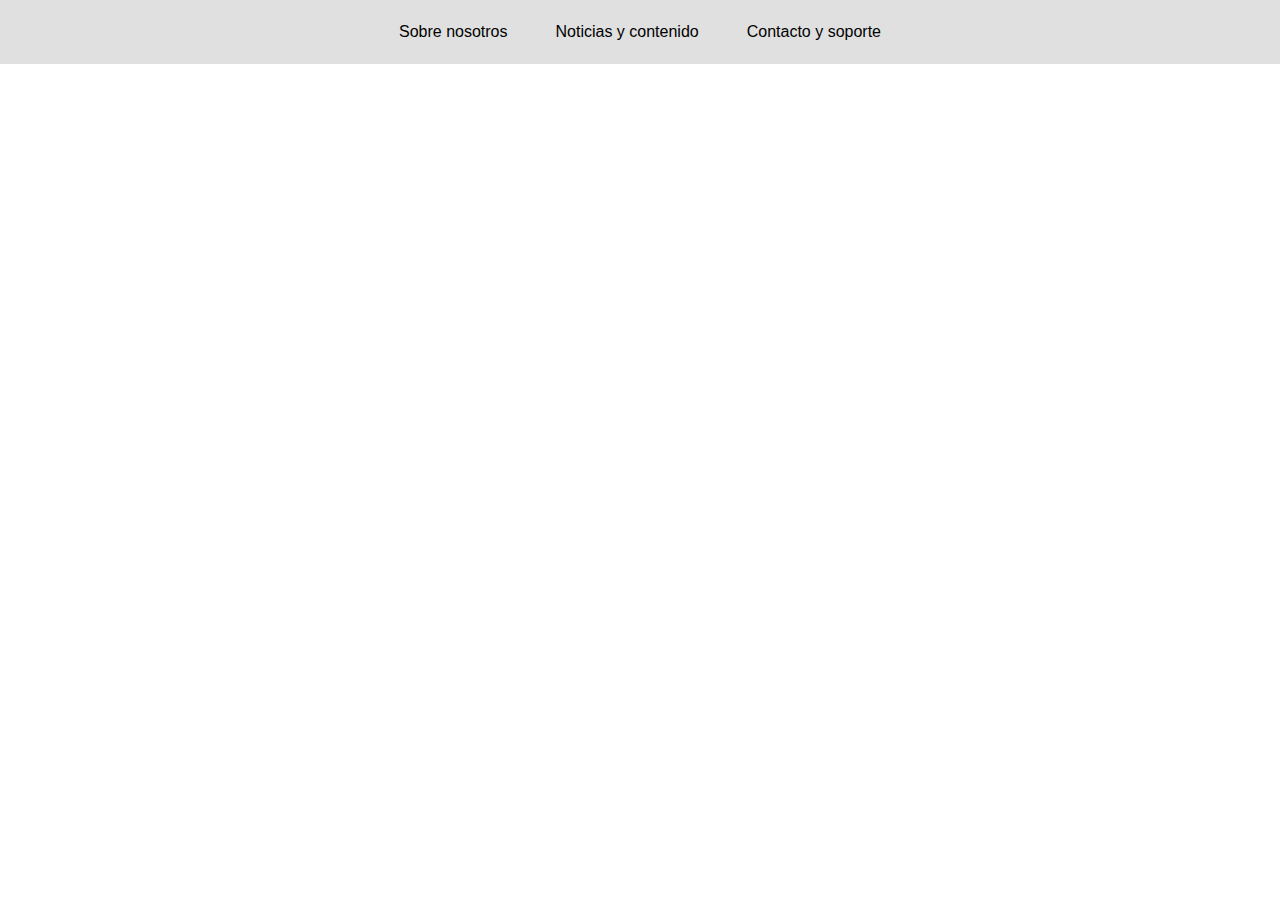
==== nosotros.html @ 162a6143 "nueva página" ====
<!DOCTYPE html>
<html lang="en">
<head>
    <meta charset="UTF-8">
    <meta name="viewport" content="width=device-width, initial-scale=1.0">
    <link rel="stylesheet" href="css/bootstrap.min.css">
    <link rel="stylesheet" href="css/styles.css">
    
   
    <title>Cocinando</title>
</head>
<body>

<!--COMIENZO DEL NAVEGADOR-->

<div id="header-total">


    <nav class="navbar navbar-expand-lg">


        <div class="container-fluid">
        <img src="" alt="">
        <button class="navbar-toggler" type="button" data-bs-toggle="collapse" data-bs-target="#navbarNavAltMarkup" aria-controls="navbarNavAltMarkup" aria-expanded="false" aria-label="Toggle navigation">
            <span class="navbar-toggler-icon"></span>
        </button>
        <div class="collapse navbar-collapse" id="navbarNavAltMarkup">
            <div class="navbar-nav">
                <a class="nav-link" href="nosotros.html">Sobre nosotros</a>
                <a class="nav-link" href="index.html">Noticias y contenido</a>
                <a class="nav-link" href="soporte.html">Contacto y soporte</a>
            </div>
        </div>
        </div>
    </nav>

</div>

<!--FINAL DEL NAVEGADOR-->

<!-- COMIENZO DE LA PRESENTACIÓN-->



<!-- FINAL DE LA PRESENTACIÓN-->
---- css/styles.css ----
/*--AJUSTES GENERALES--*/

* {
    margin: 0;
    padding: 0;
    box-sizing: border-box;
    font-family: sans-serif;
}

:root {
    --color0:  #6aba66;
    --color1: #ffffff;
    --color2: #e0e0e0;
    --color3: #000000;
    --color4: #cd3f3f;
   
}

/*------------COMIENZO DE PÁGINA QUIENES SOMOS--------------*/

/*--COMIENZO DE EL NAVEGADOR--*/

#header-total {
background-color: var(--color2);
position: fixed;
width: 100%;
text-align: center;
}

.navbar {
background-color: var(--color2);
width: 100%;
height: 4em;
position: fixed;
}

.navbar a {
color: var(--color3);
}

.navbar a:hover {
color: var(--color4)
}

.navbar .collapse {
justify-content: center;
}

.navbar-nav a {
margin-left: 1em;
margin-right: 1em;
}

/*--FINAL DE EL NAVEGADOR--*/

/*--COMIENZO DE QUIENES SOMOS--*/



/*--FINAL DE QUIENES SOMOS--*/

/*--COMIENZO DE CONTENIDO--*/

#contenido-general {
display: flex;
}

#todo-junto {
padding-top: 5em;
padding-left: 1em;
padding-right: 1em;
width: 21em;
height: 52em;
text-align: center;
background-color: var(--color2);
}

.info .video {
width: 20%;
}

.card2 {
padding-top: 0.7em;
width: 18.7em;
height: 11em;

}

.tables {
display: flex;
}

.rows {
display: flex;
flex-direction: column;
}

.cels {
display: flex;
}

#content-derecha {
padding-top: 5em;
width: 100%;
height: 52em;
text-align: center;

}

#content-derecha .info-ad {
width: 100%;
height: 15em;
}

#imagenes-card figure img {
width: 13em;
}

.card-body {
margin-top: 1em;
}
/*--FINAL DE CONTENIDO--*/

/*------------FINAL DE PÁGINA QUIENES SOMOS--------------*/

/*------------COMIENZO DE SOBRE NOSOTROS--------------*/

/*--COMIENZO DE PRESENTACIÓN--*/

#presentacion {
padding-top: 4em;
}

/*--FINAL DE PRESENTACIÓN--*/

/*------------FINAL DE SOBRE NOSOTROS--------------*/

/*------------COMIENZO DE SOPORTE--------------*/

/*--COMIENZO DE FORMULARIO--*/

#confirmation {
padding-top: 5em;
background-color: #6aba66;
justify-content: center;
}

#confirmation form {
text-align: center;
width: 30em;
background-color: #cd3f3f;
}



/*--FINAL DE FORMULARIO--*/

/*------------FINAL DE SOPORTE--------------*/
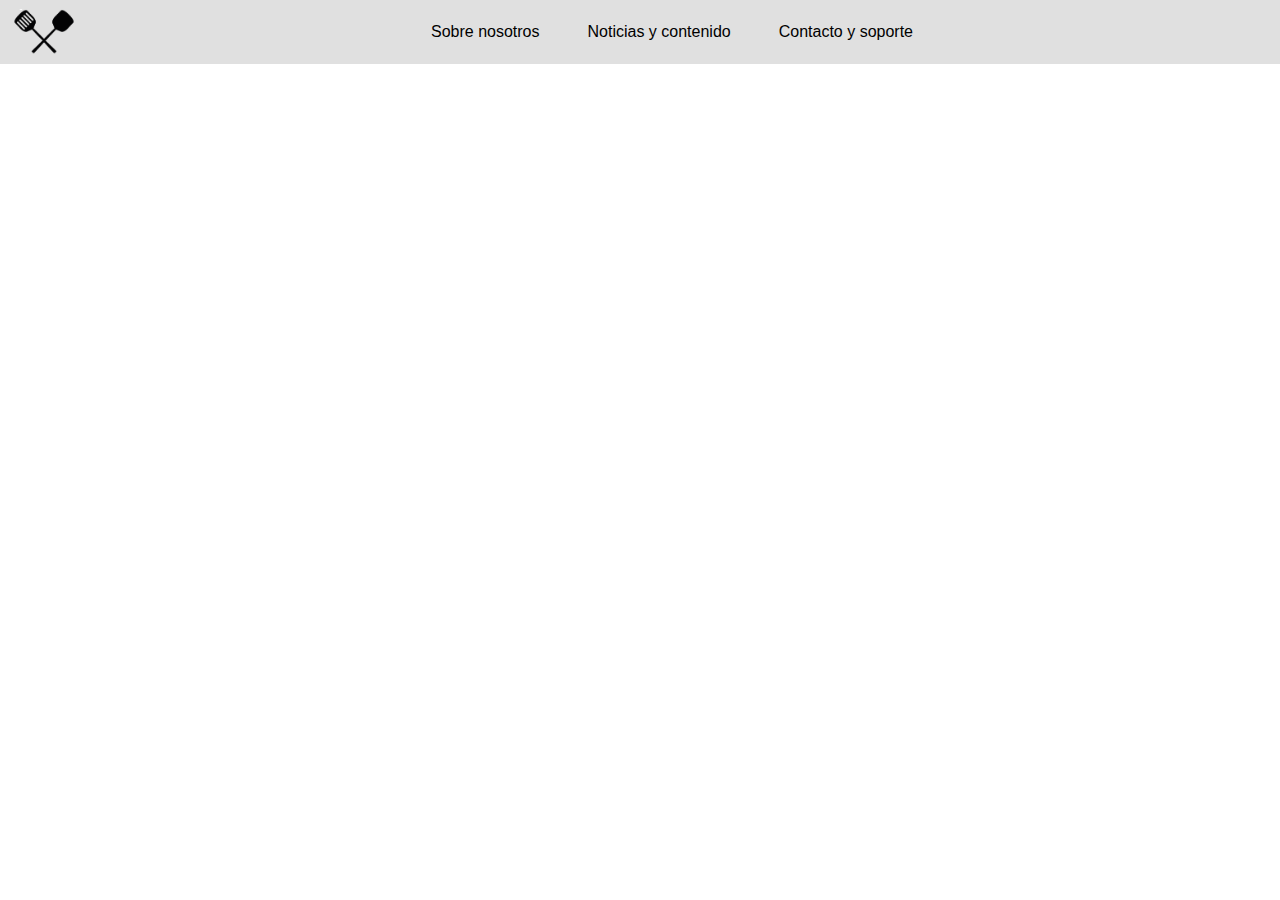
==== commit 6b1f7162: "cambio de logo y nombre" ====
--- a/nosotros.html
+++ b/nosotros.html
@@ -20,7 +20,7 @@
 
 
         <div class="container-fluid">
-        <img src="" alt="">
+        <img src="img/pirata.png" alt="">
         <button class="navbar-toggler" type="button" data-bs-toggle="collapse" data-bs-target="#navbarNavAltMarkup" aria-controls="navbarNavAltMarkup" aria-expanded="false" aria-label="Toggle navigation">
             <span class="navbar-toggler-icon"></span>
         </button>
--- a/css/styles.css
+++ b/css/styles.css
@@ -50,6 +50,16 @@
 margin-left: 1em;
 margin-right: 1em;
 }
+
+.navbar img {
+width: 4em;
+}
+
+.navbar h4 {
+font-family:Georgia, 'Times New Roman', Times, serif;
+width: 7em;
+    }
+
 
 /*--FINAL DE EL NAVEGADOR--*/
 
@@ -139,18 +149,6 @@
 
 /*--COMIENZO DE FORMULARIO--*/
 
-#confirmation {
-padding-top: 5em;
-background-color: #6aba66;
-justify-content: center;
-}
-
-#confirmation form {
-text-align: center;
-width: 30em;
-background-color: #cd3f3f;
-}
-
 
 
 /*--FINAL DE FORMULARIO--*/
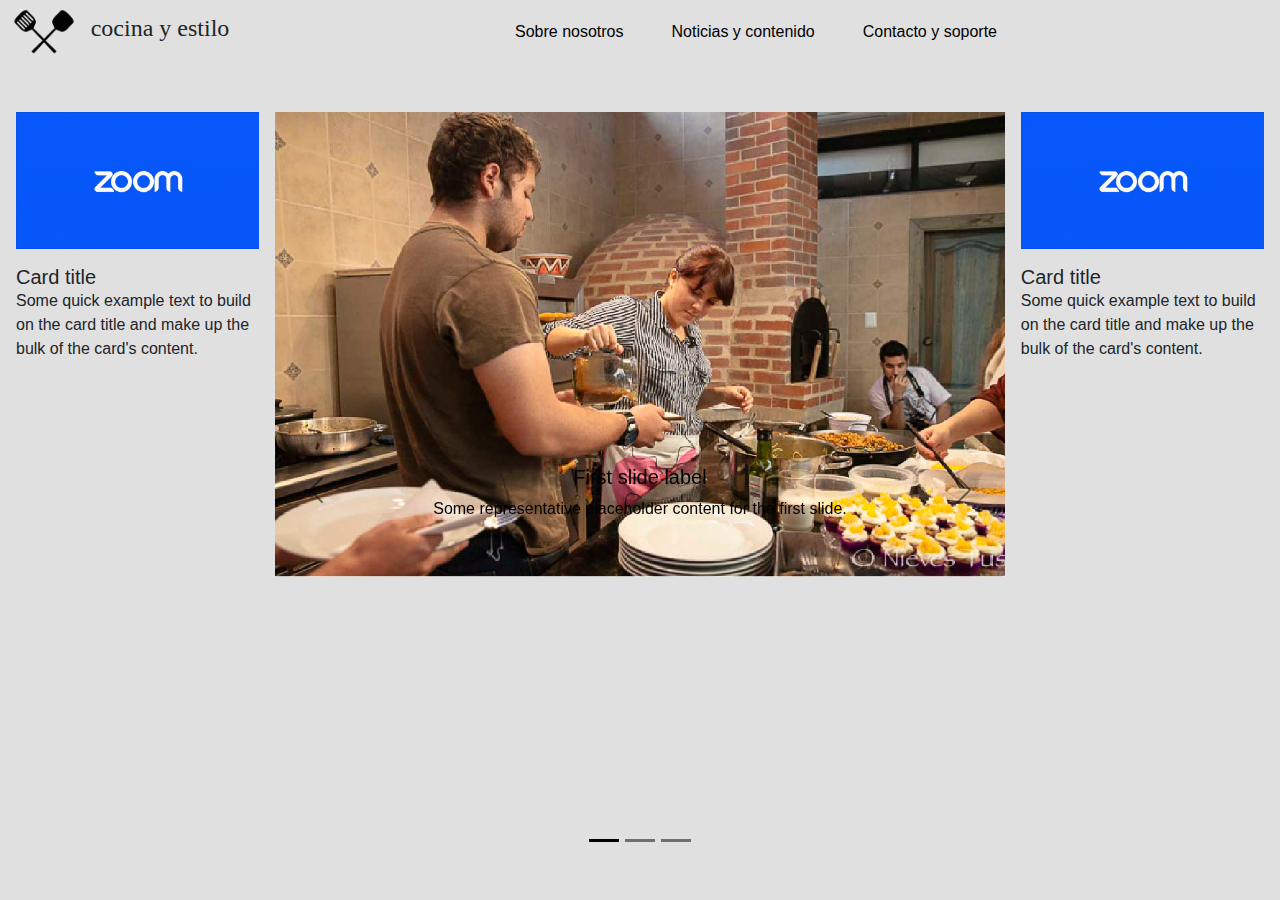
==== commit 9f116329: "creación de las 3 páginas" ====
--- a/nosotros.html
+++ b/nosotros.html
@@ -20,7 +20,7 @@
 
 
         <div class="container-fluid">
-        <img src="img/pirata.png" alt="">
+        <img src="img/pirata.png" alt=""><h4>cocina y estilo</h4>
         <button class="navbar-toggler" type="button" data-bs-toggle="collapse" data-bs-target="#navbarNavAltMarkup" aria-controls="navbarNavAltMarkup" aria-expanded="false" aria-label="Toggle navigation">
             <span class="navbar-toggler-icon"></span>
         </button>
@@ -39,7 +39,78 @@
 <!--FINAL DEL NAVEGADOR-->
 
 <!-- COMIENZO DE LA PRESENTACIÓN-->
+<div id="todoenuno">
 
+    <div class="card-style" style="width: 18rem;">
+        <img src="img/zoom-gif-01.gif" class="card-img-top" alt="...">
+        <div class="card-body">
+          <h5 class="card-title">Card title</h5>
+          <p class="card-text">Some quick example text to build on the card title and make up the bulk of the card's content.</p>
+        </div>
+      </div>
 
+        <div id="carouselExampleDark" class="carousel carousel-dark slide">
+            <div class="carousel-indicators">
+            <button type="button" data-bs-target="#carouselExampleDark" data-bs-slide-to="0" class="active" aria-current="true" aria-label="Slide 1"></button>
+            <button type="button" data-bs-target="#carouselExampleDark" data-bs-slide-to="1" aria-label="Slide 2"></button>
+            <button type="button" data-bs-target="#carouselExampleDark" data-bs-slide-to="2" aria-label="Slide 3"></button>
+            </div>
+            <div class="carousel-inner">
+            <div class="carousel-item active" data-bs-interval="10000">
+                <img src="img/gente4.jpg" class="d-block w-100" alt="...">
+                <div class="carousel-caption d-none d-md-block">
+                <h5>First slide label</h5>
+                <p>Some representative placeholder content for the first slide.</p>
+                </div>
+            </div>
+            <div class="carousel-item" data-bs-interval="2000">
+                <img src="img/gente2.jpg" class="d-block w-100" alt="...">
+                <div class="carousel-caption d-none d-md-block">
+                <h5>Second slide label</h5>
+                <p>Some representative placeholder content for the second slide.</p>
+                </div>
+            </div>
+            <div class="carousel-item">
+                <img src="img/gente3.jpg" class="d-block w-100" alt="...">
+                <div class="carousel-caption d-none d-md-block">
+                <h5>Third slide label</h5>
+                <p>Some representative placeholder content for the third slide.</p>
+                </div>
+            </div>
+            </div>
+            <button class="carousel-control-prev" type="button" data-bs-target="#carouselExampleDark" data-bs-slide="prev">
+            <span class="carousel-control-prev-icon" aria-hidden="true"></span>
+            <span class="visually-hidden">Previous</span>
+            </button>
+            <button class="carousel-control-next" type="button" data-bs-target="#carouselExampleDark" data-bs-slide="next">
+            <span class="carousel-control-next-icon" aria-hidden="true"></span>
+            <span class="visually-hidden">Next</span>
+            </button>
+        </div>
 
-<!-- FINAL DE LA PRESENTACIÓN-->+        <div class="card-style2" style="width: 18rem;">
+            <img src="img/zoom-gif-01.gif" class="card-img-top" alt="...">
+            <div class="card-body">
+              <h5 class="card-title">Card title</h5>
+              <p class="card-text">Some quick example text to build on the card title and make up the bulk of the card's content.</p>
+            </div>
+          </div>
+
+</div>
+
+<!-- FINAL DE LA PRESENTACIÓN-->
+
+<footer>
+
+    <div id="content-footer">
+    
+    </div>
+    
+    </footer>
+
+    <script src="js/script.js"></script>
+
+<script src="js/bootstrap.bundle.js"></script>
+
+</body>
+</html>--- a/css/styles.css
+++ b/css/styles.css
@@ -20,11 +20,13 @@
 
 /*--COMIENZO DE EL NAVEGADOR--*/
 
+
 #header-total {
 background-color: var(--color2);
 position: fixed;
 width: 100%;
 text-align: center;
+z-index: 2;
 }
 
 .navbar {
@@ -58,12 +60,47 @@
 .navbar h4 {
 font-family:Georgia, 'Times New Roman', Times, serif;
 width: 7em;
+}
+
+
+/*--FINAL DE EL NAVEGADOR--*/
+
+/*--COMIENZO DE QUIENES SOMOS--*/
+
+#video-inf {
+width: 100%;
+padding-top: 4em;
+text-align: center;
+padding-bottom: 0.5em;
+position: relative;
+display: flex;
+justify-content: center;
+align-items: center;
+}
+
+#video-inf video {
+width: 100%;
+}
+
+#video-inf figcaption {  
+display: flex;
+flex-direction: column;
+position: absolute;
+width: 50%;
+font-size: 2em;
+opacity: 60%;
+
+}
+
+#video-inf figcaption a {  
+    color: var(--color1);
+    text-decoration: none;
     }
 
-
-/*--FINAL DE EL NAVEGADOR--*/
-
-/*--COMIENZO DE QUIENES SOMOS--*/
+#video-inf figcaption .btn-ext {
+  color: var(--color1);
+  text-decoration: none;
+    }
 
 
 
@@ -76,18 +113,29 @@
 }
 
 #todo-junto {
-padding-top: 5em;
+padding-top: 1em;
 padding-left: 1em;
 padding-right: 1em;
 width: 21em;
-height: 52em;
-text-align: center;
-background-color: var(--color2);
+height: 65em;
+text-align: center;
+border-right: solid 0.2em;
+justify-content: center;
 }
 
 .info .video {
 width: 20%;
 }
+
+#content {
+height: 30em;
+padding-top: 5em;
+} 
+
+#content2 {
+height: 30em;
+padding-top: 5em;   
+} 
 
 .card2 {
 padding-top: 0.7em;
@@ -110,7 +158,7 @@
 }
 
 #content-derecha {
-padding-top: 5em;
+padding-top: 0.5em;
 width: 100%;
 height: 52em;
 text-align: center;
@@ -121,15 +169,58 @@
 width: 100%;
 height: 15em;
 }
+
+#imagenes-card {
+flex: 24%;
+}
+
+.btn-flex {
+background-color: var(--color1);
+width: 13em;
+color: var(--color3);
+border: none;
+}
+
 
 #imagenes-card figure img {
 width: 13em;
 }
 
+.figure {
+margin-left: 2.5em;
+margin-right: 2.5em;
+}
+
 .card-body {
 margin-top: 1em;
 }
+
+#primer-bloque {
+margin: 2em;
+}
+
+#segundo-bloque {
+margin: 2em;
+}
+
+#tercer-bloque {
+margin: 2em;
+}
+
+#cuarto-bloque {
+margin: 2em;
+}
+
+
 /*--FINAL DE CONTENIDO--*/
+
+/*--COMIENZO DEL FOOTER--*/
+
+    footer {
+background-color: var(--color2);
+}
+
+/*--FINAL DEL FOOTER--*/
 
 /*------------FINAL DE PÁGINA QUIENES SOMOS--------------*/
 
@@ -141,6 +232,50 @@
 padding-top: 4em;
 }
 
+#todoenuno {
+display: flex;
+background-color: var(--color2);
+padding-bottom: 2em;
+padding-top: 7em;
+height: 100vh;
+}
+
+#texto1 {
+padding-left: 1em;
+padding-right: 1em;
+}
+
+#texto1 h1 {
+font-size: 2em;
+}
+
+#texto2 h1 {
+font-size: 2em;
+}
+
+#texto2 {
+padding-left: 1em;
+padding-right: 1em;
+}
+
+.carousel {
+width: 70%;
+padding-left: 1em;
+padding-right: 1em;
+}
+
+.card-style {
+margin-left: 1em;
+width: 100vh;
+height: 34.5em;
+}
+
+.card-style2 {
+margin-right: 1em;
+width: 100vh;
+height: 34.5em;
+}
+
 /*--FINAL DE PRESENTACIÓN--*/
 
 /*------------FINAL DE SOBRE NOSOTROS--------------*/
@@ -149,7 +284,10 @@
 
 /*--COMIENZO DE FORMULARIO--*/
 
-
+form {
+padding-top: 6em;
+width: 100%;
+}
 
 /*--FINAL DE FORMULARIO--*/
 
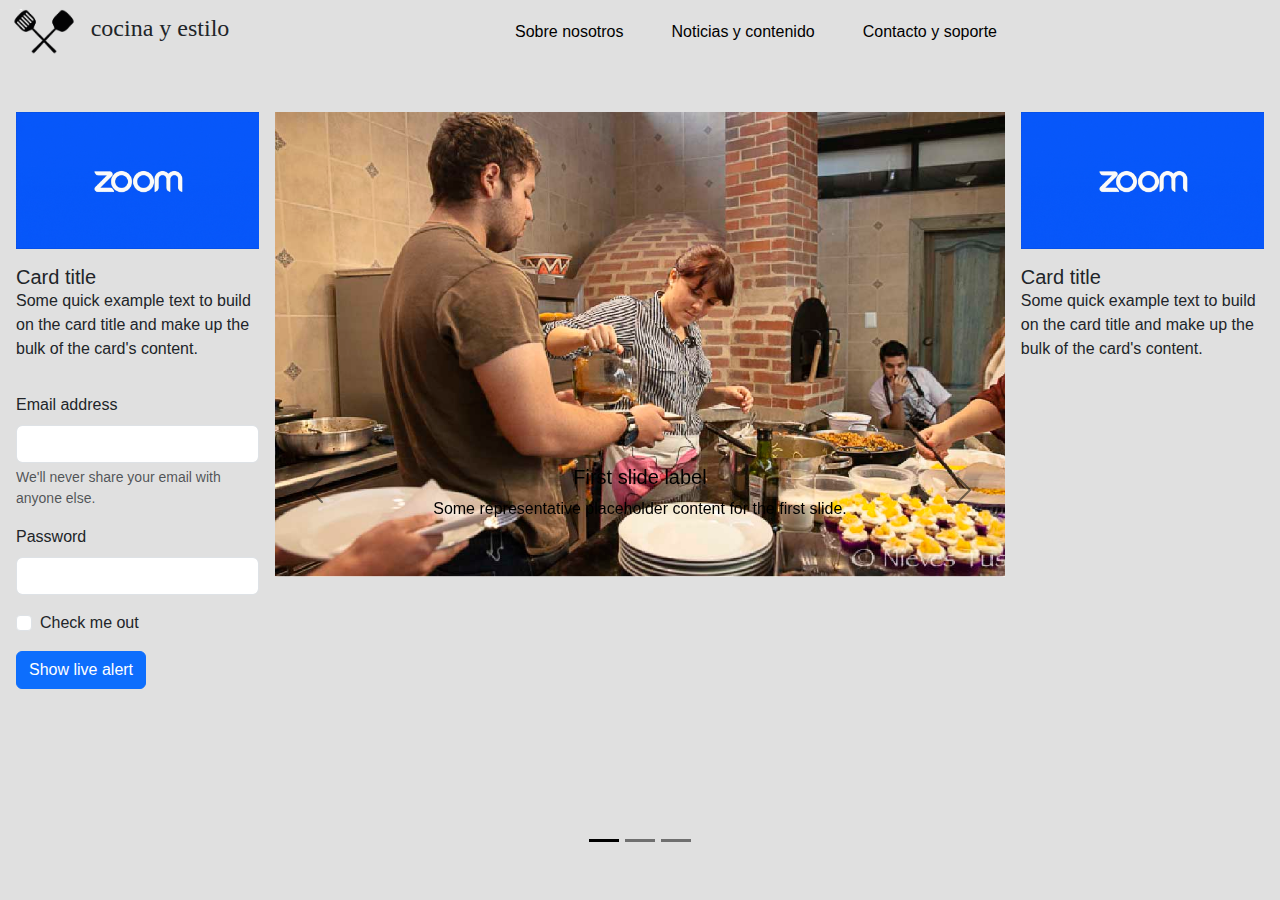
==== commit d8c0ca71: "Edición de home" ====
--- a/nosotros.html
+++ b/nosotros.html
@@ -20,7 +20,8 @@
 
 
         <div class="container-fluid">
-        <img src="img/pirata.png" alt=""><h4>cocina y estilo</h4>
+        <img src="img/pirata.png" alt="">
+        <h4>cocina y estilo</h4>
         <button class="navbar-toggler" type="button" data-bs-toggle="collapse" data-bs-target="#navbarNavAltMarkup" aria-controls="navbarNavAltMarkup" aria-expanded="false" aria-label="Toggle navigation">
             <span class="navbar-toggler-icon"></span>
         </button>
@@ -46,6 +47,25 @@
         <div class="card-body">
           <h5 class="card-title">Card title</h5>
           <p class="card-text">Some quick example text to build on the card title and make up the bulk of the card's content.</p>
+       
+          <form>
+            <div class="mb-3">
+              <label for="exampleInputEmail1" class="form-label">Email address</label>
+              <input type="email" class="form-control" id="exampleInputEmail1" aria-describedby="emailHelp">
+              <div id="emailHelp" class="form-text">We'll never share your email with anyone else.</div>
+            </div>
+            <div class="mb-3">
+              <label for="exampleInputPassword1" class="form-label">Password</label>
+              <input type="password" class="form-control" id="exampleInputPassword1">
+            </div>
+            <div class="mb-3 form-check">
+              <input type="checkbox" class="form-check-input" id="exampleCheck1">
+              <label class="form-check-label" for="exampleCheck1">Check me out</label>
+            </div>
+            <div id="liveAlertPlaceholder"></div>
+<button type="button" class="btn btn-primary" id="liveAlertBtn">Show live alert</button>
+          </form>
+       
         </div>
       </div>
 
@@ -93,6 +113,7 @@
             <div class="card-body">
               <h5 class="card-title">Card title</h5>
               <p class="card-text">Some quick example text to build on the card title and make up the bulk of the card's content.</p>
+            
             </div>
           </div>
 
--- a/css/styles.css
+++ b/css/styles.css
@@ -276,6 +276,14 @@
 height: 34.5em;
 }
 
+form {
+    padding-top: 1em;
+    width: 100%;
+    }
+    
+form .mb {
+width: 20em;
+ }
 /*--FINAL DE PRESENTACIÓN--*/
 
 /*------------FINAL DE SOBRE NOSOTROS--------------*/
@@ -284,11 +292,6 @@
 
 /*--COMIENZO DE FORMULARIO--*/
 
-form {
-padding-top: 6em;
-width: 100%;
-}
-
 /*--FINAL DE FORMULARIO--*/
 
 /*------------FINAL DE SOPORTE--------------*/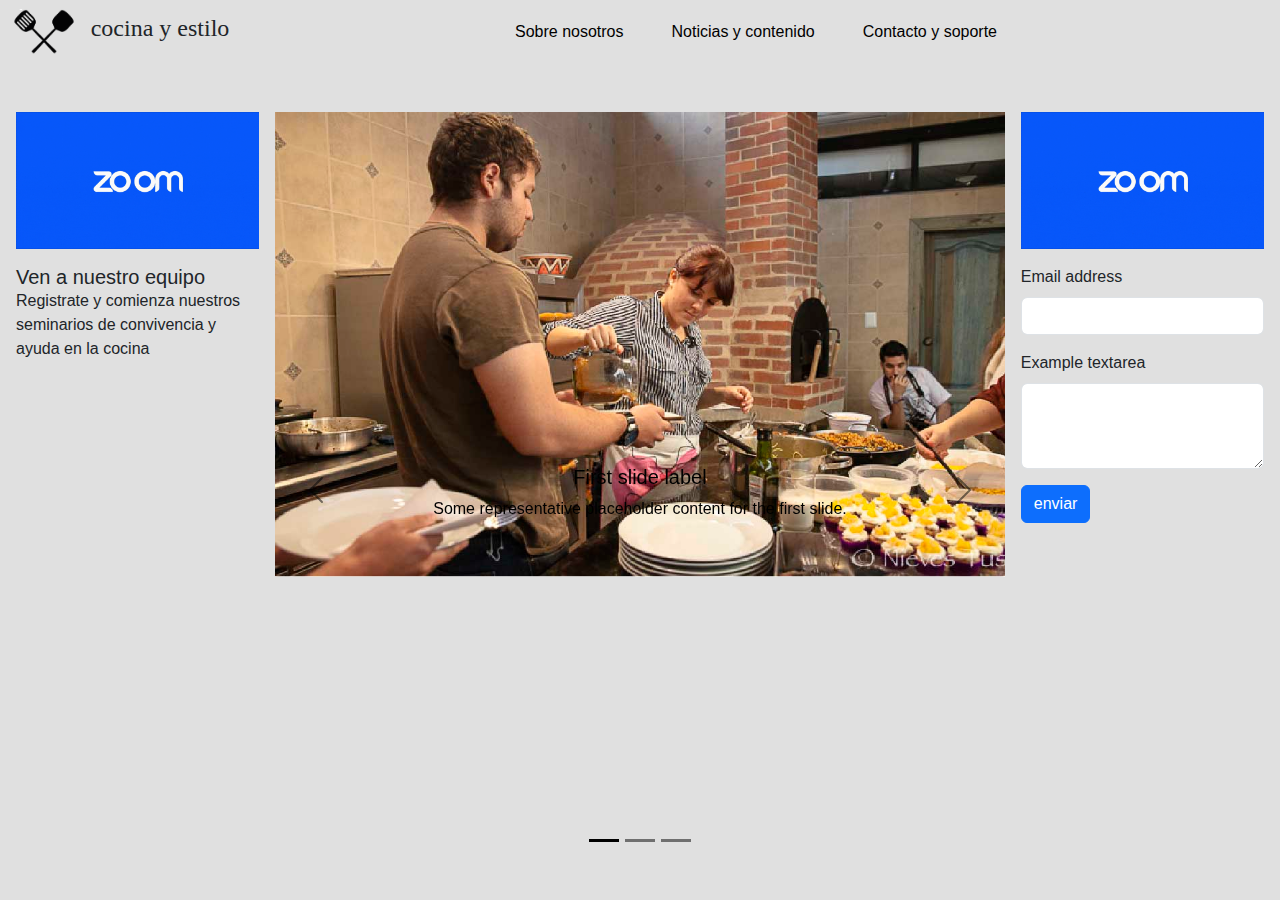
==== commit cc5fede3: "intro de JS" ====
--- a/nosotros.html
+++ b/nosotros.html
@@ -45,26 +45,8 @@
     <div class="card-style" style="width: 18rem;">
         <img src="img/zoom-gif-01.gif" class="card-img-top" alt="...">
         <div class="card-body">
-          <h5 class="card-title">Card title</h5>
-          <p class="card-text">Some quick example text to build on the card title and make up the bulk of the card's content.</p>
-       
-          <form>
-            <div class="mb-3">
-              <label for="exampleInputEmail1" class="form-label">Email address</label>
-              <input type="email" class="form-control" id="exampleInputEmail1" aria-describedby="emailHelp">
-              <div id="emailHelp" class="form-text">We'll never share your email with anyone else.</div>
-            </div>
-            <div class="mb-3">
-              <label for="exampleInputPassword1" class="form-label">Password</label>
-              <input type="password" class="form-control" id="exampleInputPassword1">
-            </div>
-            <div class="mb-3 form-check">
-              <input type="checkbox" class="form-check-input" id="exampleCheck1">
-              <label class="form-check-label" for="exampleCheck1">Check me out</label>
-            </div>
-            <div id="liveAlertPlaceholder"></div>
-<button type="button" class="btn btn-primary" id="liveAlertBtn">Show live alert</button>
-          </form>
+            <h5 class="card-title">Ven a nuestro equipo</h5>
+            <p class="card-text">Registrate y comienza nuestros seminarios de convivencia y ayuda en la cocina</p>
        
         </div>
       </div>
@@ -111,9 +93,20 @@
         <div class="card-style2" style="width: 18rem;">
             <img src="img/zoom-gif-01.gif" class="card-img-top" alt="...">
             <div class="card-body">
-              <h5 class="card-title">Card title</h5>
-              <p class="card-text">Some quick example text to build on the card title and make up the bulk of the card's content.</p>
             
+              <form>
+                <div class="mb-3">
+                  <label for="exampleInputEmail1" class="form-label">Email address</label>
+                  <input type="email" class="form-control" id="exampleInputEmail1" aria-describedby="emailHelp">
+                </div>
+                <div class="mb-3">
+                    <label for="exampleFormControlTextarea1" class="form-label">Example textarea</label>
+                    <textarea class="form-control" id="exampleFormControlTextarea1" rows="3"></textarea>
+                  </div>
+                <div id="liveAlertPlaceholder"></div>
+                <button type="button" class="btn btn-primary" id="liveAlertBtn">enviar</button>
+              </form>
+
             </div>
           </div>
 
--- a/css/styles.css
+++ b/css/styles.css
@@ -277,13 +277,14 @@
 }
 
 form {
-    padding-top: 1em;
+   
     width: 100%;
     }
     
 form .mb {
 width: 20em;
  }
+
 /*--FINAL DE PRESENTACIÓN--*/
 
 /*------------FINAL DE SOBRE NOSOTROS--------------*/
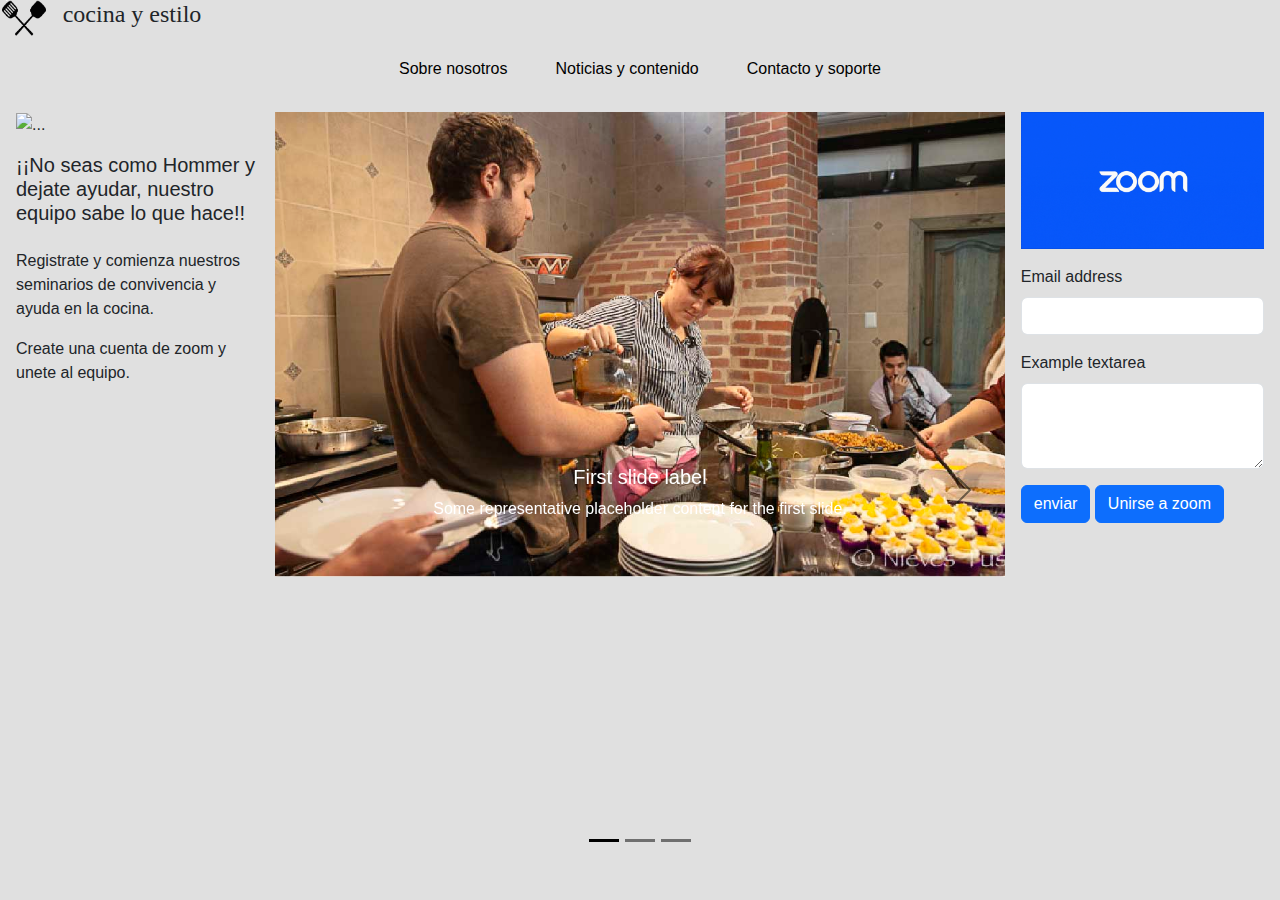
==== commit 4e1d4f8b: "Casi final de pagina home" ====
--- a/nosotros.html
+++ b/nosotros.html
@@ -15,23 +15,25 @@
 
 <div id="header-total">
 
+    <div class="logo">
+        <img src="img/pirata.png" alt="">
+        <h4>cocina y estilo</h4>
+        </div>
 
     <nav class="navbar navbar-expand-lg">
 
 
         <div class="container-fluid">
-        <img src="img/pirata.png" alt="">
-        <h4>cocina y estilo</h4>
-        <button class="navbar-toggler" type="button" data-bs-toggle="collapse" data-bs-target="#navbarNavAltMarkup" aria-controls="navbarNavAltMarkup" aria-expanded="false" aria-label="Toggle navigation">
-            <span class="navbar-toggler-icon"></span>
-        </button>
-        <div class="collapse navbar-collapse" id="navbarNavAltMarkup">
+            <button class="navbar-toggler" type="button" data-bs-toggle="collapse" data-bs-target="#navbarNavAltMarkup" aria-controls="navbarNavAltMarkup" aria-expanded="false" aria-label="Toggle navigation">
+                <span class="navbar-toggler-icon"></span>
+            </button>
+            <div class="collapse navbar-collapse" id="navbarNavAltMarkup">
             <div class="navbar-nav">
                 <a class="nav-link" href="nosotros.html">Sobre nosotros</a>
                 <a class="nav-link" href="index.html">Noticias y contenido</a>
                 <a class="nav-link" href="soporte.html">Contacto y soporte</a>
             </div>
-        </div>
+            </div>
         </div>
     </nav>
 
@@ -43,11 +45,12 @@
 <div id="todoenuno">
 
     <div class="card-style" style="width: 18rem;">
-        <img src="img/zoom-gif-01.gif" class="card-img-top" alt="...">
+        <img src="img/hommer2.gif" class="card-img-top" alt="...">
         <div class="card-body">
-            <h5 class="card-title">Ven a nuestro equipo</h5>
-            <p class="card-text">Registrate y comienza nuestros seminarios de convivencia y ayuda en la cocina</p>
-       
+            <h5 class="card-title">¡¡No seas como Hommer y dejate ayudar, nuestro equipo sabe lo que hace!!</h5>
+            <br>
+            <p class="card-text">Registrate y comienza nuestros seminarios de convivencia y ayuda en la cocina.</p>
+            <p class="card-text">Create una cuenta de zoom y unete al equipo.</p>
         </div>
       </div>
 
@@ -105,6 +108,7 @@
                   </div>
                 <div id="liveAlertPlaceholder"></div>
                 <button type="button" class="btn btn-primary" id="liveAlertBtn">enviar</button>
+                <a href="https://zoom.us/j/4275426850#success"><button type="button" class="btn btn-primary" id="liveAlertBtn">Unirse a zoom</button></a>
               </form>
 
             </div>
--- a/css/styles.css
+++ b/css/styles.css
@@ -53,11 +53,15 @@
 margin-right: 1em;
 }
 
-.navbar img {
-width: 4em;
-}
-
-.navbar h4 {
+.logo {
+display: flex;
+}
+
+.logo img {
+width: 3em;
+}
+
+.logo h4 {
 font-family:Georgia, 'Times New Roman', Times, serif;
 width: 7em;
 }
@@ -228,9 +232,6 @@
 
 /*--COMIENZO DE PRESENTACIÓN--*/
 
-#presentacion {
-padding-top: 4em;
-}
 
 #todoenuno {
 display: flex;
@@ -262,6 +263,14 @@
 width: 70%;
 padding-left: 1em;
 padding-right: 1em;
+}
+
+.carousel h5 {
+color: var(--color1);
+}
+
+.carousel p {
+color: var(--color1);
 }
 
 .card-style {
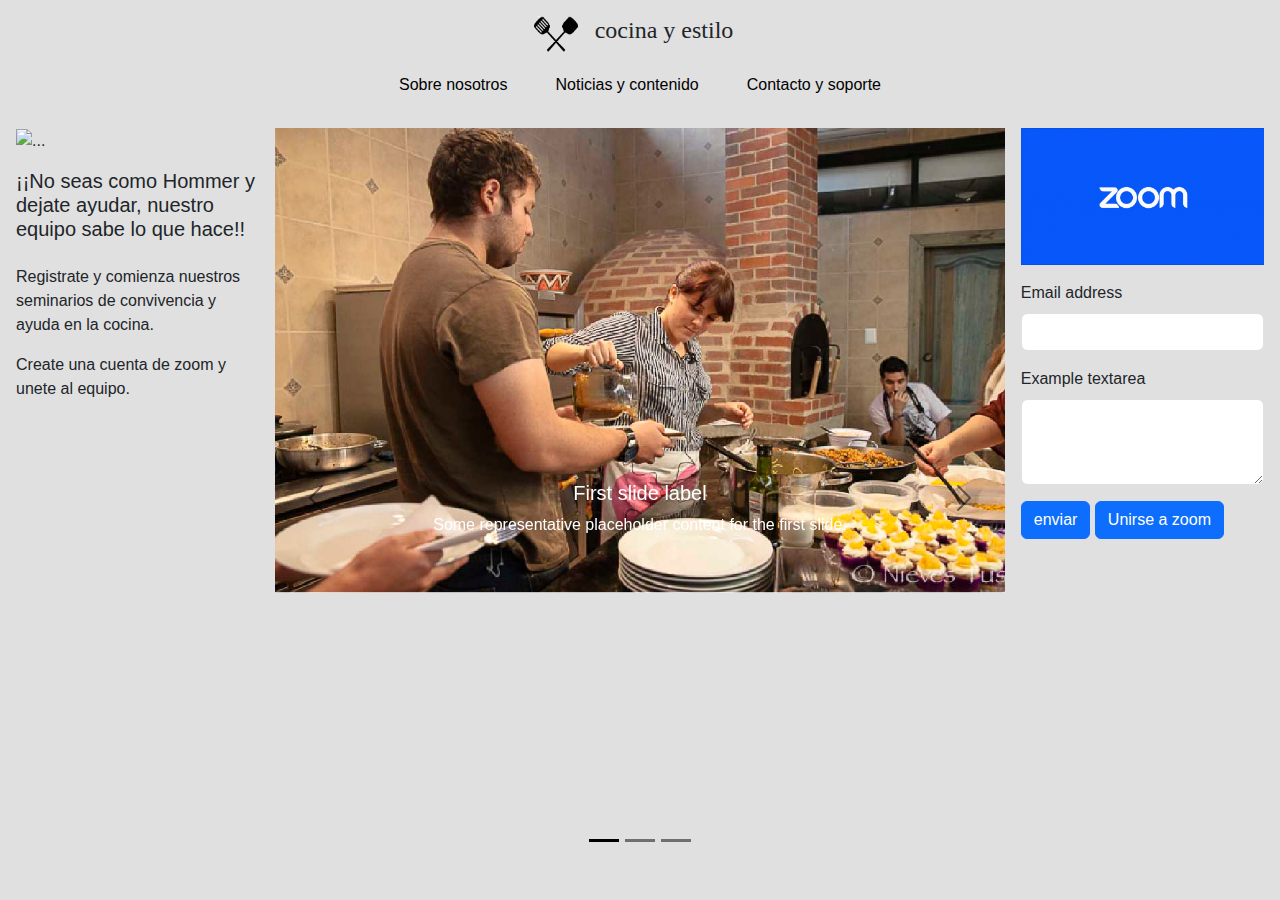
==== commit 7d36767a: "cambios formulario" ====
--- a/nosotros.html
+++ b/nosotros.html
@@ -45,7 +45,7 @@
 <div id="todoenuno">
 
     <div class="card-style" style="width: 18rem;">
-        <img src="img/hommer2.gif" class="card-img-top" alt="...">
+        <img src="img/" class="card-img-top" alt="...">
         <div class="card-body">
             <h5 class="card-title">¡¡No seas como Hommer y dejate ayudar, nuestro equipo sabe lo que hace!!</h5>
             <br>
--- a/css/styles.css
+++ b/css/styles.css
@@ -27,7 +27,10 @@
 width: 100%;
 text-align: center;
 z-index: 2;
-}
+padding-top: 1em;
+}
+
+
 
 .navbar {
 background-color: var(--color2);
@@ -35,6 +38,7 @@
 height: 4em;
 position: fixed;
 }
+
 
 .navbar a {
 color: var(--color3);
@@ -55,6 +59,7 @@
 
 .logo {
 display: flex;
+justify-content: center;
 }
 
 .logo img {
@@ -73,7 +78,7 @@
 
 #video-inf {
 width: 100%;
-padding-top: 4em;
+padding-top: 7.3em;
 text-align: center;
 padding-bottom: 0.5em;
 position: relative;
@@ -237,7 +242,7 @@
 display: flex;
 background-color: var(--color2);
 padding-bottom: 2em;
-padding-top: 7em;
+padding-top: 8em;
 height: 100vh;
 }
 
@@ -302,6 +307,16 @@
 
 /*--COMIENZO DE FORMULARIO--*/
 
+#formulario {
+padding-top: 8em;
+background-color: var(--color2);
+}
+
+#formulario .row {
+display: flex;
+justify-content: center;
+}
+
 /*--FINAL DE FORMULARIO--*/
 
 /*------------FINAL DE SOPORTE--------------*/